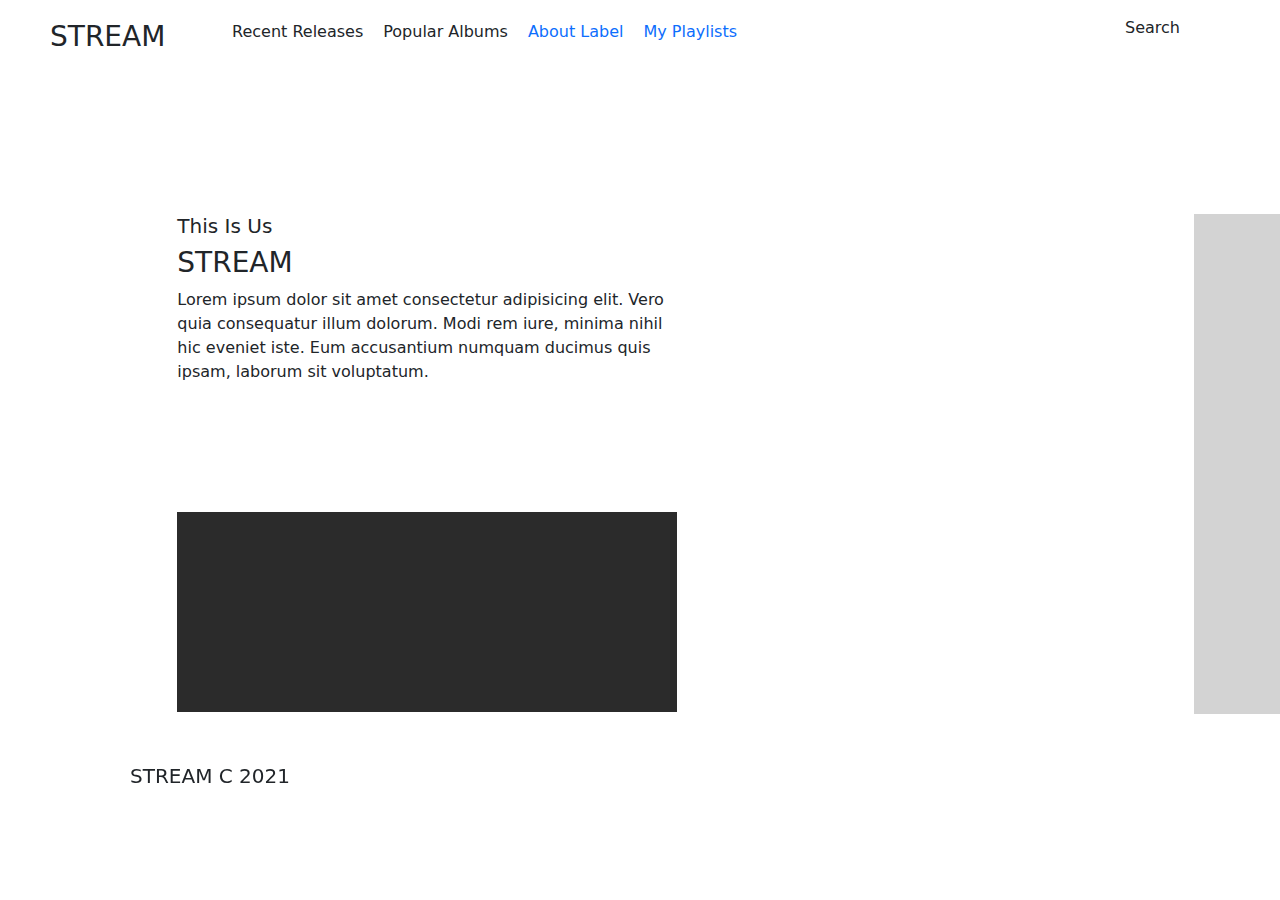
==== pages/about.html @ 3d585141 "Holy Fuck It's working" ====
<!DOCTYPE html>
<html lang="en">
<head>
    <meta charset="UTF-8">
    <meta http-equiv="X-UA-Compatible" content="IE=edge">
    <meta name="viewport" content="width=device-width, initial-scale=1.0">
    <title>About Us</title>

    <!--External Sources-->
    <link rel="stylesheet" href="https://cdn.jsdelivr.net/npm/bootstrap@5.2.3/dist/css/bootstrap.min.css">
    <script src="https://cdn.jsdelivr.net/npm/bootstrap@5.2.3/dist/js/bootstrap.min.js"></script>

    <!--Internal Sources-->
    <link rel="stylesheet" href="../css/about.css">
 
</head>
<body>
    <nav>
        <div class="logo">
            <h3>STREAM</h3>
        </div>

        <div class="nav-con">
            <ul>  
                <li>Recent Releases</li>
                <li>Popular Albums</li>
                <a href="about.html"><li>About Label</li></a>
                <a href="../pages/playlist.html"><li>My Playlists</li></a>  
            </ul>
            <div class="button">Search</div>
        </div>    
    </nav>

    <div class="container">
        <div class="row">
            <div class="col-6">
                <div class="about-box">
                    <h5>This Is Us</h5>
                    <h3>STREAM</h3>
                    <p>Lorem ipsum dolor sit amet consectetur adipisicing elit. Vero quia consequatur illum dolorum. Modi rem iure, minima nihil hic eveniet iste. Eum accusantium numquam ducimus quis ipsam, laborum sit voluptatum.</p>
                    <div class="email-icon"></div>
                    <div class="phone-icon"></div>
                    <div class="map">
                        <iframe style="width: 500px; height: 200px;"   src="https://www.google.com/maps/embed?pb=!1m18!1m12!1m3!1d327109.67942453426!2d22.845616013133203!3d-27.308018536548783!2m3!1f0!2f0!3f0!3m2!1i1024!2i768!4f13.1!3m3!1m2!1s0x1e9fc6e1b9f70a9b%3A0x73406320c5abdfe4!2sHotazel%2C%208490!5e0!3m2!1sen!2sza!4v1679665818955!5m2!1sen!2sza" width="600" height="450" style="border:0;" allowfullscreen="" loading="lazy" referrerpolicy="no-referrer-when-downgrade"></iframe>
                    </div>
                </div>
            </div>
            <div class="col-6">
                <div class="contact-box">
                </div>
            </div>
        </div> 
     </div>    
     <footer>
        <h5>STREAM C 2021</h5>
    </footer> 
</body>
</html>
---- css/about.css ----
.logo{
    float: left;
    padding-left: 50px;
    padding-top: 20px;
}
.nav-con{
    float: right;
    margin-right: 100px;
    width: 1000px;
}
.nav-con ul{
    list-style: none;
}
.nav-con li{
    float: left;
    margin-left: 20px;
    padding-top: 20px;  
} 
.button{
    float: right;
    margin-left: 200px;
}
.about-box{
    width: 500px;
    height: 500px;
    margin-top: 170px;
}
.map{
    width: 500px;
    height: 200px;
    background-color: #2b2b2b;
    margin-top: 128px;
}
.contact-box{
    width: 500px;
    height: 500px;
    background-color: lightgrey;
    margin-top: 170px;
    margin-left: 500px;
}
footer{
    margin-top: 50px;
    margin-bottom: 40px;
    margin-left: 130px;
}
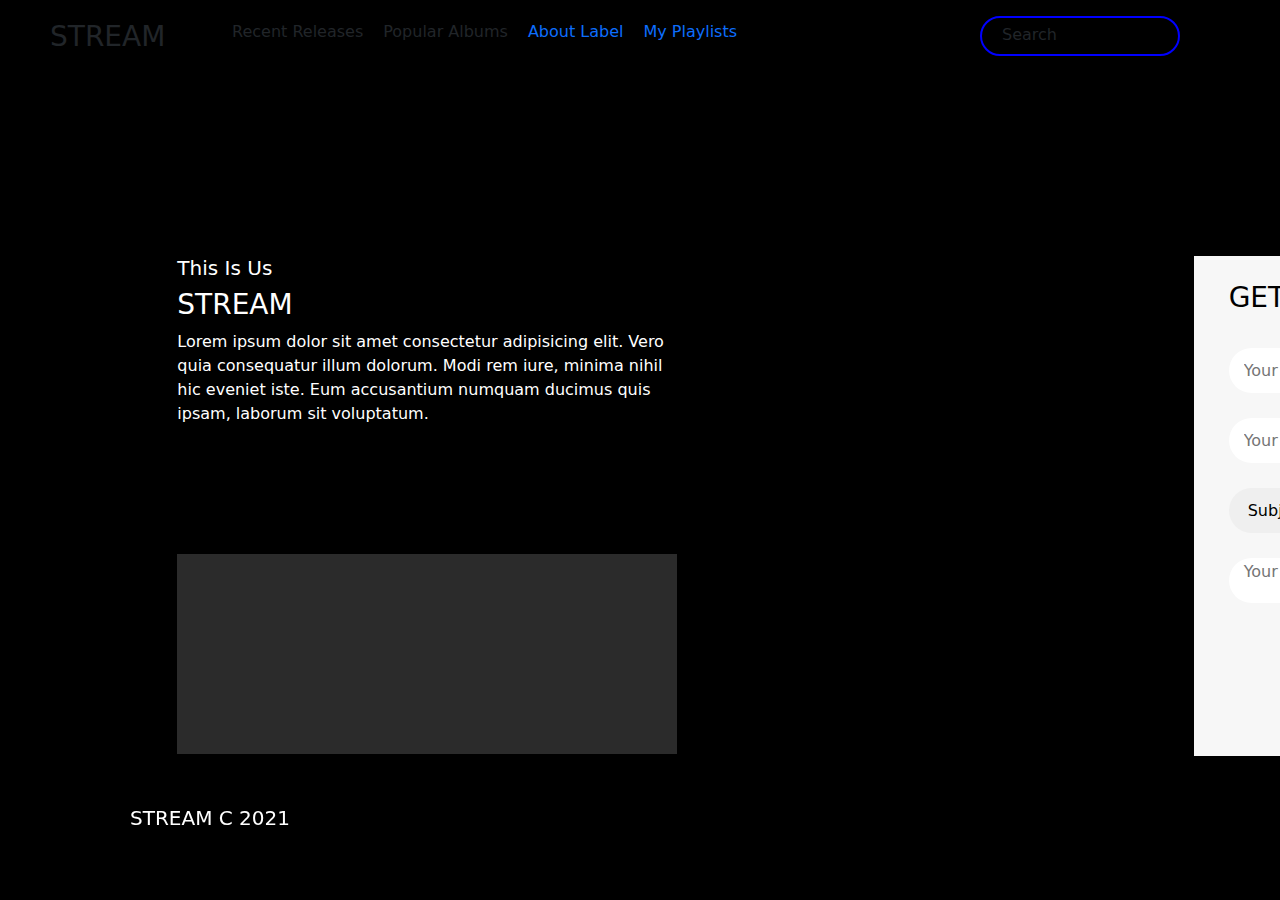
==== commit 8a79629f: "I don't know why it's not working" ====
--- a/pages/about.html
+++ b/pages/about.html
@@ -47,6 +47,17 @@
             </div>
             <div class="col-6">
                 <div class="contact-box">
+                    <form>
+                        <h3>GET IN TOUCH</h3>  
+                        <input class="input-el" type="text" placeholder="Your Name">
+                        <input class="input-el" type="email" placeholder="Your Email">
+                        <select class="input-el">
+                          <option>Subject</option>
+                          <option>Subject 1</option>
+                          <option>Subject 2</option>
+                        </select>
+                        <textarea class="input-el" placeholder="Your Message" rows="3"></textarea>
+                      </form>
                 </div>
             </div>
         </div> 
--- a/css/about.css
+++ b/css/about.css
@@ -1,3 +1,6 @@
+body{
+    background: black;
+}
 .logo{
     float: left;
     padding-left: 50px;
@@ -19,27 +22,58 @@
 .button{
     float: right;
     margin-left: 200px;
+    width: 200px;
+    height: 40px;
+    background-color: rgba(0, 0, 0, 0.6);
+    border-radius: 20px;
+    border: 2px solid blue;
+    padding-left: 20px;
+    padding-top: 5px;
 }
 .about-box{
     width: 500px;
     height: 500px;
-    margin-top: 170px;
+    margin-top: 200px;
+    color:white;
 }
 .map{
     width: 500px;
     height: 200px;
     background-color: #2b2b2b;
     margin-top: 128px;
-}
+} 
 .contact-box{
     width: 500px;
     height: 500px;
     background-color: lightgrey;
-    margin-top: 170px;
+    margin-top: 200px;
     margin-left: 500px;
+    color: black;
+} 
+form{
+    width: 100%;
+    height: 500px;
+    margin: 0 auto;
+    background-color: #f7f7f7;
+    padding-left: 35px;
+    padding-right: 35px;
+    padding-top: 25px;
+    padding-bottom: 25px;
 }
+.input-el{
+    width: 100%;
+    height: 45px;
+    margin-top: 25px;
+    padding-left: 15px;
+    border: none;
+    border-radius: 25px;
+    
+}
+
+
 footer{
     margin-top: 50px;
     margin-bottom: 40px;
     margin-left: 130px;
-}+    color: white;
+} 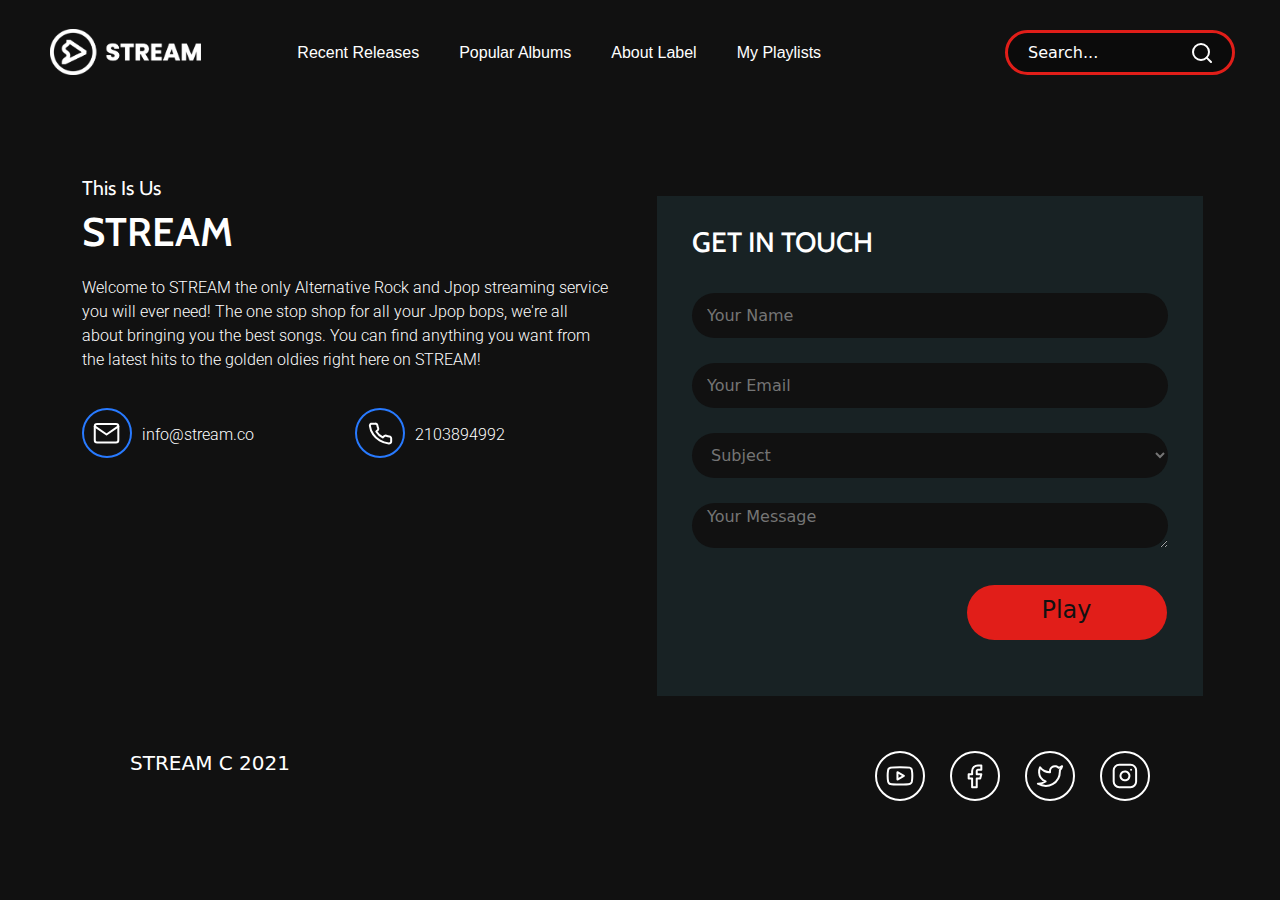
==== commit 1cf4bff2: "I'm going to bed" ====
--- a/pages/about.html
+++ b/pages/about.html
@@ -9,6 +9,10 @@
     <!--External Sources-->
     <link rel="stylesheet" href="https://cdn.jsdelivr.net/npm/bootstrap@5.2.3/dist/css/bootstrap.min.css">
     <script src="https://cdn.jsdelivr.net/npm/bootstrap@5.2.3/dist/js/bootstrap.min.js"></script>
+    <link rel="preconnect" href="https://fonts.googleapis.com">
+    <link rel="preconnect" href="https://fonts.gstatic.com" crossorigin>
+    <link href="https://fonts.googleapis.com/css2?family=Cabin&family=Roboto:wght@400;700&display=swap" rel="stylesheet">
+    <link href="https://fonts.googleapis.com/css2?family=Cabin&family=Roboto:wght@400;700&display=swap" rel="stylesheet">
 
     <!--Internal Sources-->
     <link rel="stylesheet" href="../css/about.css">
@@ -16,32 +20,52 @@
 </head>
 <body>
     <nav>
-        <div class="logo">
-            <h3>STREAM</h3>
+        <div class="container-fluid">
+            <div class="row">
+            <div class="col-2">
+                <div class="logo">
+                    <a href="../index.html"><img style="width: 80%;height: 80%;" src="../assets/stream_logo_white.png" alt="company logo"></a>
+                </div>
+            </div>
+            <div class="col-7">
+                <div class="nav-con">
+                    <ul>  
+                        <li>Recent Releases</li>
+                        <li>Popular Albums</li>
+                        <a href="about.html"><li class="active">About Label</li></a>
+                        <a href="../pages/playlist.html"><li>My Playlists</li></a>  
+                    </ul>
+                </div>
+            </div>
+            <div class="col-3">
+                <div class="button">
+                    Search...
+                    <img src="../assets/search_icon.svg" alt="search icon">
+                </div>
+            </div>
+            </div>
         </div>
-
-        <div class="nav-con">
-            <ul>  
-                <li>Recent Releases</li>
-                <li>Popular Albums</li>
-                <a href="about.html"><li>About Label</li></a>
-                <a href="../pages/playlist.html"><li>My Playlists</li></a>  
-            </ul>
-            <div class="button">Search</div>
-        </div>    
-    </nav>
+    </nav>  
 
     <div class="container">
         <div class="row">
             <div class="col-6">
                 <div class="about-box">
                     <h5>This Is Us</h5>
-                    <h3>STREAM</h3>
-                    <p>Lorem ipsum dolor sit amet consectetur adipisicing elit. Vero quia consequatur illum dolorum. Modi rem iure, minima nihil hic eveniet iste. Eum accusantium numquam ducimus quis ipsam, laborum sit voluptatum.</p>
-                    <div class="email-icon"></div>
-                    <div class="phone-icon"></div>
-                    <div class="map">
-                        <iframe style="width: 500px; height: 200px;"   src="https://www.google.com/maps/embed?pb=!1m18!1m12!1m3!1d327109.67942453426!2d22.845616013133203!3d-27.308018536548783!2m3!1f0!2f0!3f0!3m2!1i1024!2i768!4f13.1!3m3!1m2!1s0x1e9fc6e1b9f70a9b%3A0x73406320c5abdfe4!2sHotazel%2C%208490!5e0!3m2!1sen!2sza!4v1679665818955!5m2!1sen!2sza" width="600" height="450" style="border:0;" allowfullscreen="" loading="lazy" referrerpolicy="no-referrer-when-downgrade"></iframe>
+                    <h1>STREAM</h1>
+                    <p>Welcome to STREAM the only Alternative Rock and Jpop streaming service you will ever need! The one stop shop for all your Jpop bops, we're all about bringing you the best songs. You can find anything you want from the latest hits to the golden oldies right here on STREAM!</p>
+                    <div class="media-box">
+                        <div class="email-box">
+                            <img src="../assets/email_icon.svg">
+                            <p>info@stream.co</p>
+                        </div>
+                        <div class="phone-box">
+                            <img src="../assets/phone_icon.svg">
+                            <p>2103894992</p>
+                        </div>
+                    </div>
+                    <div class="map-box">
+                        <iframe style="width: 100%; height: 217px;" src="https://www.google.com/maps/embed?pb=!1m18!1m12!1m3!1d3589.3210306023393!2d28.20736471484329!3d-25.891815057633426!2m3!1f0!2f0!3f0!3m2!1i1024!2i768!4f13.1!3m3!1m2!1s0x1e956608911ce097%3A0x519896b4b6eda40a!2sOpen%20Window!5e0!3m2!1sen!2sza!4v1681032103515!5m2!1sen!2sza" width="600" height="450" style="border:0;" allowfullscreen="" loading="lazy" referrerpolicy="no-referrer-when-downgrade"></iframe>
                     </div>
                 </div>
             </div>
@@ -50,20 +74,29 @@
                     <form>
                         <h3>GET IN TOUCH</h3>  
                         <input class="input-el" type="text" placeholder="Your Name">
-                        <input class="input-el" type="email" placeholder="Your Email">
+                        <input class="input-el" type="email" placeholder="Your Email" required>
                         <select class="input-el">
                           <option>Subject</option>
                           <option>Subject 1</option>
                           <option>Subject 2</option>
                         </select>
-                        <textarea class="input-el" placeholder="Your Message" rows="3"></textarea>
+                        <textarea row= "3" class="input-el area" placeholder="Your Message"></textarea>
+                        <button class="btn-el" type="submit" selected="selected"><h4>Play</h4></button>
                       </form>
                 </div>
             </div>
         </div> 
      </div>    
      <footer>
-        <h5>STREAM C 2021</h5>
+        <div class="text">
+            <h5>STREAM C 2021</h5>
+        </div>
+        <div class="socials">
+            <a href="https://www.youtube.com/" target="blank"><img src="../assets/youtube_icon.svg" alt=""></a>
+            <a href="https://www.facebook.com/" target="blank"><img src="../assets/facebook_icon.svg" alt=""></a>
+            <a href="https://twitter.com/" target="blank"><img src="../assets/twitter_icon.svg" alt=""></a>
+            <a href="https://www.instagram.com/" target="blank"><img src="../assets/instagram_icon.svg" alt=""></a>
+        </div>
     </footer> 
 </body>
 </html>--- a/css/about.css
+++ b/css/about.css
@@ -1,64 +1,120 @@
 body{
-    background: black;
+    background: rgb(17, 17, 17);
 }
 .logo{
-    float: left;
-    padding-left: 50px;
-    padding-top: 20px;
+    text-align: right;
+    margin-top: 29px;
 }
 .nav-con{
-    float: right;
-    margin-right: 100px;
-    width: 1000px;
+    margin-right: 150px;
+    width: 1100px;
+    height: 80px;
+    color: white;
+    font-family: 'Open Sans', sans-serif;
+    font-weight: 400;
 }
 .nav-con ul{
     list-style: none;
 }
 .nav-con li{
     float: left;
-    margin-left: 20px;
-    padding-top: 20px;  
+    margin-left: 40px;
+    margin-top: 25px;  
+    color: white;
 } 
 .button{
+    margin: 0 auto;
+    width: 230px;
+    height: 45px;
+    margin-top: 30px;
+    background-color: rgba(0, 0, 0, 0.3);
+    border-radius: 25px;
+    border: 3px solid #E11E19;
+    padding-left: 20px;
+    padding-top: 8px;
+    color: white;
+}
+.button img{
     float: right;
-    margin-left: 200px;
-    width: 200px;
-    height: 40px;
-    background-color: rgba(0, 0, 0, 0.6);
-    border-radius: 20px;
-    border: 2px solid blue;
-    padding-left: 20px;
-    padding-top: 5px;
+    margin-right: 20px;
+    padding-top: 2px;
 }
 .about-box{
-    width: 500px;
-    height: 500px;
-    margin-top: 200px;
+    width: 100%;
+    height: 520px;
+    margin-top: 80px;
     color:white;
+    margin-bottom: 20px;
 }
-.map{
-    width: 500px;
-    height: 200px;
-    background-color: #2b2b2b;
-    margin-top: 128px;
-} 
+.about-box h5{
+    font-family: 'Cabin', sans-serif;
+    font-weight: 400;
+}
+.about-box h1{
+    font-family: 'Cabin', sans-serif;
+    font-weight: 600;
+}
+.about-box p{
+    margin-top: 20px;
+    width: 530px;
+    font-family: 'Roboto', sans-serif;
+    font-weight: 300;
+}
+.media-box{
+    width: 100%;
+    height: 90px;
+}
+.email-box{
+    padding-top: 20px;
+    width: 50%;
+    height: 90px;
+    float: left;
+
+}
+.email-box img{
+    float: left;
+}
+.email-box p{
+    margin-top: 15px;
+    padding-left: 60px;
+}
+.phone-box{
+    padding-right: 250px;
+    padding-top: 20px;
+    width: 50%;
+    height: 90px;
+    float: right;
+}
+.phone-box img{
+    float: left;
+}
+.phone-box p{
+    margin-top: 15px;
+    padding-left: 60px;
+}
 .contact-box{
-    width: 500px;
+    width: 100%;
     height: 500px;
     background-color: lightgrey;
-    margin-top: 200px;
-    margin-left: 500px;
+    margin-top: 100px;
+    margin-left: 5px;
     color: black;
 } 
 form{
     width: 100%;
     height: 500px;
     margin: 0 auto;
-    background-color: #f7f7f7;
+    background-color:
+    #182224;
     padding-left: 35px;
     padding-right: 35px;
-    padding-top: 25px;
+    padding-top: 30px;
     padding-bottom: 25px;
+    color: white;
+}
+form h3{
+    font-family: 'Cabin', sans-serif;
+    font-weight: 500;
 }
 .input-el{
     width: 100%;
@@ -67,13 +123,37 @@
     padding-left: 15px;
     border: none;
     border-radius: 25px;
+    background-color: rgb(17, 17, 17);
+    color: rgb(117, 117, 117);
+}
+.btn-el{
+    width: 200px;
+    height: 55px;
+    margin-top: 30px;
+    padding-left: 5px;
+    padding-top: 5px;
+    border: none;
+    border-radius: 30px;
+    background-color: #E11E19;
+    color: rgb(17, 17, 17) ;
+    margin-left:275px;
     
 }
+footer{
+    width: 100%;
+    height: 100px;
+    margin-top: 35px;
+    color: white;
+}
+.text{
+    float: left;
+    padding-left: 130px;
+}
+.socials{
+    float: right;
+    margin-right: 130px;   
+}
+.socials img{
+    margin-left: 20px;
+}
 
-
-footer{
-    margin-top: 50px;
-    margin-bottom: 40px;
-    margin-left: 130px;
-    color: white;
-} 